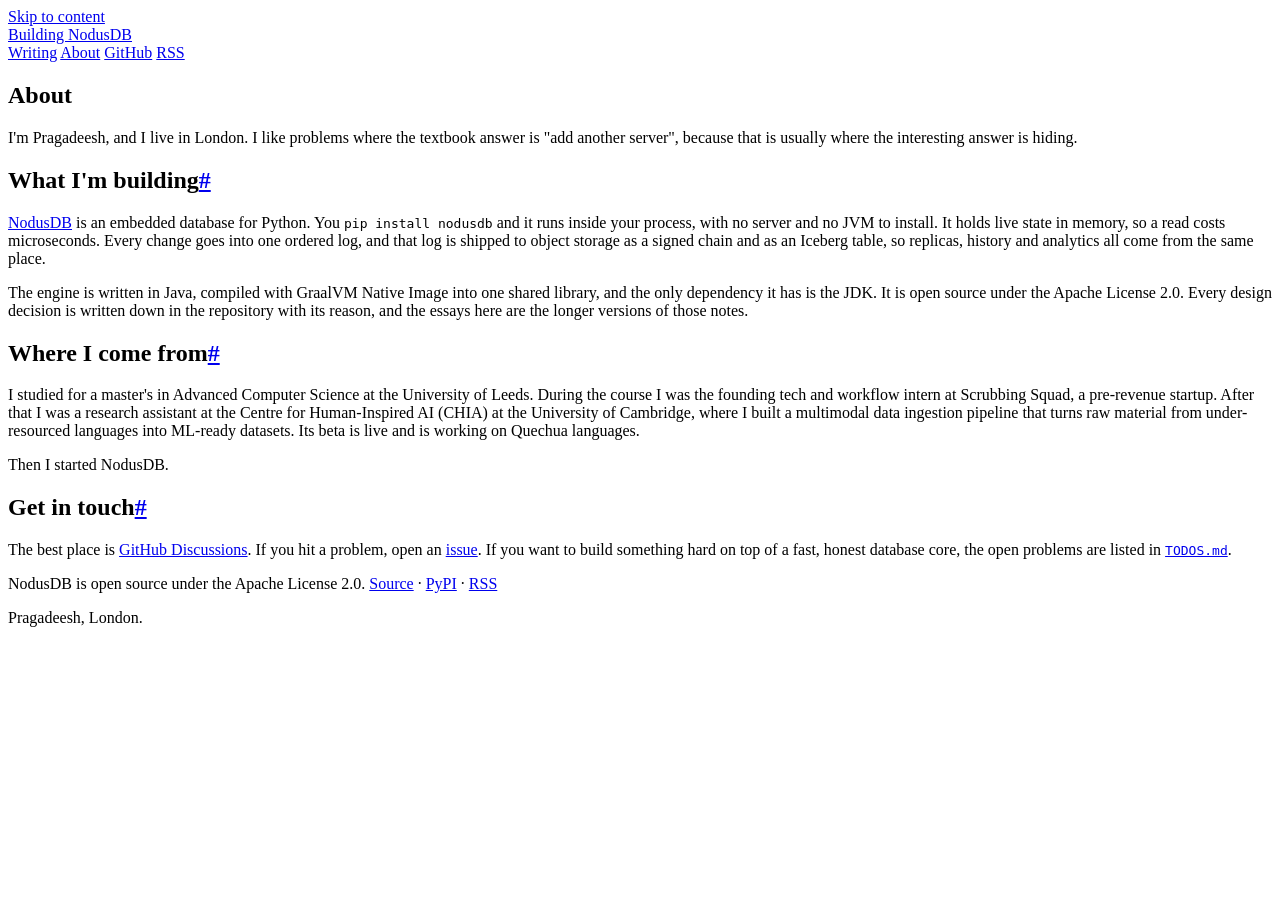
==== docs/about/index.html @ 6bf19797 "Start the blog" ====
<!doctype html>
<html lang="en">
<head>
<meta charset="utf-8">
<meta name="viewport" content="width=device-width, initial-scale=1">
<title>About | Building NodusDB</title>
<meta name="description" content="Who writes this blog, and what NodusDB is.">
<link rel="canonical" href="https://pragadeesh-19.github.io/about/">
<link rel="icon" href="/favicon.svg" type="image/svg+xml">
<link rel="alternate" type="application/atom+xml" title="Building NodusDB" href="/feed.xml">
<link rel="stylesheet" href="/style.css?v=81ff29d9">
<meta property="og:site_name" content="Building NodusDB">
<meta property="og:type" content="website">
<meta property="og:title" content="About">
<meta property="og:description" content="Who writes this blog, and what NodusDB is.">
<meta property="og:url" content="https://pragadeesh-19.github.io/about/">
<meta property="og:image" content="https://pragadeesh-19.github.io/img/og-default.png">

<meta name="twitter:card" content="summary_large_image">
<meta name="twitter:title" content="About">
<meta name="twitter:description" content="Who writes this blog, and what NodusDB is.">
<meta name="twitter:image" content="https://pragadeesh-19.github.io/img/og-default.png">
<script type="application/ld+json">{"@context": "https://schema.org", "@type": "WebSite", "headline": "About", "description": "Who writes this blog, and what NodusDB is.", "url": "https://pragadeesh-19.github.io/about/", "image": "https://pragadeesh-19.github.io/img/og-default.png", "author": {"@type": "Person", "name": "Pragadeesh"}}</script>
</head>
<body>
<a class="skip" href="#main">Skip to content</a>
<header class="site-header">
<div class="wrap header-row">
<a class="brand" href="/">Building NodusDB</a>
<nav aria-label="Main">
<a href="/">Writing</a>
<a href="/about/" aria-current="page">About</a>
<a href="https://github.com/Pragadeesh-19/nodusdb">GitHub</a>
<a href="/feed.xml">RSS</a>
</nav>
</div>
</header>
<main id="main" class="wrap">
<article class="post"><h1>About</h1><p>I'm Pragadeesh, and I live in London. I like problems where the textbook answer is &quot;add another server&quot;, because that is usually where the interesting answer is hiding.</p>
<h2 id="what-i-m-building">What I'm building<a class="anchor" href="#what-i-m-building" aria-label="Link to this section">#</a></h2>
<p><a href="https://github.com/Pragadeesh-19/nodusdb">NodusDB</a> is an embedded database for Python. You <code>pip install nodusdb</code> and it runs inside your process, with no server and no JVM to install. It holds live state in memory, so a read costs microseconds. Every change goes into one ordered log, and that log is shipped to object storage as a signed chain and as an Iceberg table, so replicas, history and analytics all come from the same place.</p>
<p>The engine is written in Java, compiled with GraalVM Native Image into one shared library, and the only dependency it has is the JDK. It is open source under the Apache License 2.0. Every design decision is written down in the repository with its reason, and the essays here are the longer versions of those notes.</p>
<h2 id="where-i-come-from">Where I come from<a class="anchor" href="#where-i-come-from" aria-label="Link to this section">#</a></h2>
<p>I studied for a master's in Advanced Computer Science at the University of Leeds. During the course I was the founding tech and workflow intern at Scrubbing Squad, a pre-revenue startup. After that I was a research assistant at the Centre for Human-Inspired AI (CHIA) at the University of Cambridge, where I built a multimodal data ingestion pipeline that turns raw material from under-resourced languages into ML-ready datasets. Its beta is live and is working on Quechua languages.</p>
<p>Then I started NodusDB.</p>
<h2 id="get-in-touch">Get in touch<a class="anchor" href="#get-in-touch" aria-label="Link to this section">#</a></h2>
<p>The best place is <a href="https://github.com/Pragadeesh-19/nodusdb/discussions">GitHub Discussions</a>. If you hit a problem, open an <a href="https://github.com/Pragadeesh-19/nodusdb/issues">issue</a>. If you want to build something hard on top of a fast, honest database core, the open problems are listed in <a href="https://github.com/Pragadeesh-19/nodusdb/blob/main/TODOS.md"><code>TODOS.md</code></a>.</p>
</article>
</main>
<footer class="site-footer">
<div class="wrap">
<p>NodusDB is open source under the Apache License 2.0. <a href="https://github.com/Pragadeesh-19/nodusdb">Source</a> &middot; <a href="https://pypi.org/project/nodusdb/">PyPI</a> &middot; <a href="/feed.xml">RSS</a></p>
<p>Pragadeesh, London.</p>
</div>
</footer>

</body>
</html>
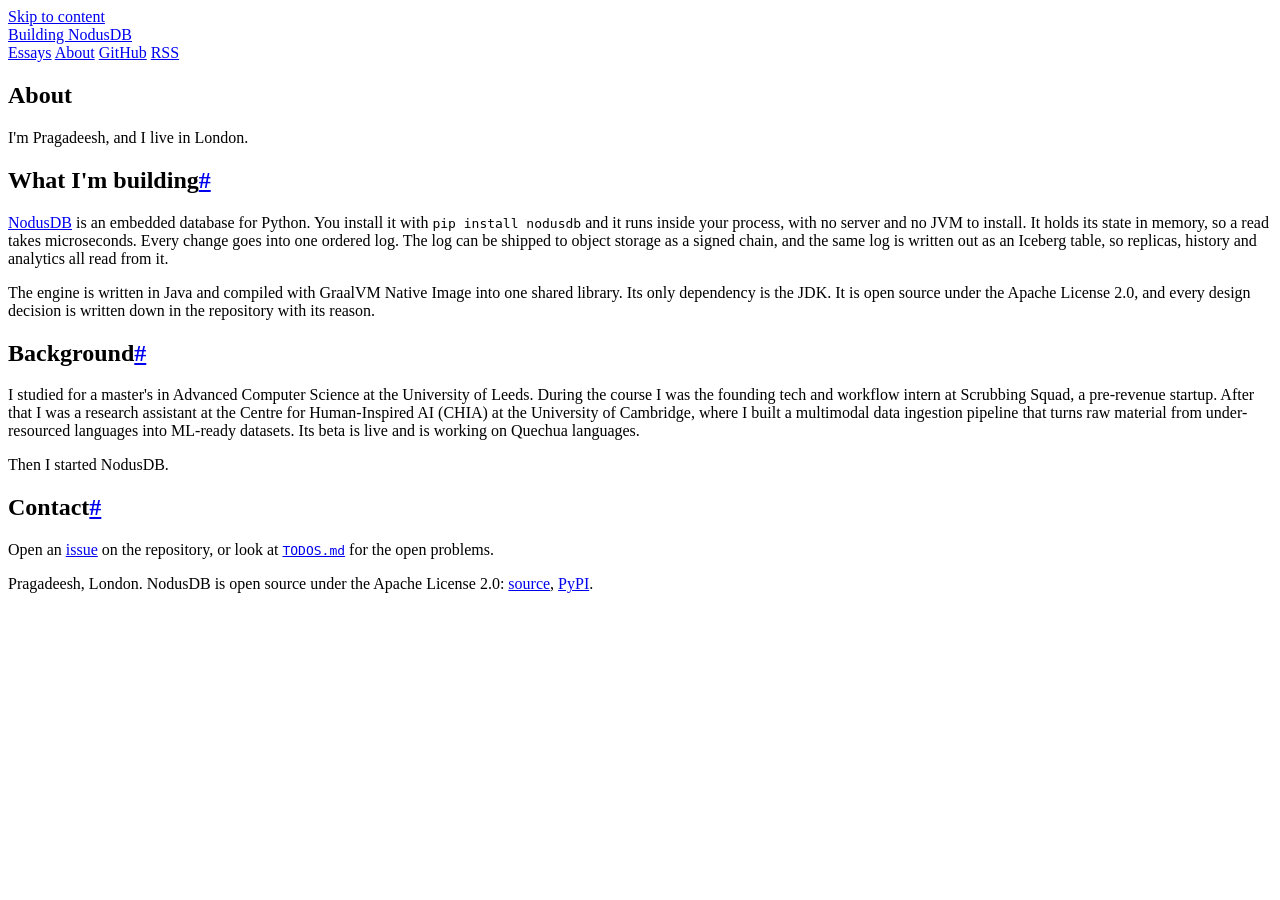
==== commit 62e8429e: "Black and white design" ====
--- a/docs/about/index.html
+++ b/docs/about/index.html
@@ -3,12 +3,13 @@
 <head>
 <meta charset="utf-8">
 <meta name="viewport" content="width=device-width, initial-scale=1">
+<meta name="color-scheme" content="light">
 <title>About | Building NodusDB</title>
 <meta name="description" content="Who writes this blog, and what NodusDB is.">
 <link rel="canonical" href="https://pragadeesh-19.github.io/about/">
 <link rel="icon" href="/favicon.svg" type="image/svg+xml">
 <link rel="alternate" type="application/atom+xml" title="Building NodusDB" href="/feed.xml">
-<link rel="stylesheet" href="/style.css?v=81ff29d9">
+<link rel="stylesheet" href="/style.css?v=9ab1a846">
 <meta property="og:site_name" content="Building NodusDB">
 <meta property="og:type" content="website">
 <meta property="og:title" content="About">
@@ -28,7 +29,7 @@
 <div class="wrap header-row">
 <a class="brand" href="/">Building NodusDB</a>
 <nav aria-label="Main">
-<a href="/">Writing</a>
+<a href="/">Essays</a>
 <a href="/about/" aria-current="page">About</a>
 <a href="https://github.com/Pragadeesh-19/nodusdb">GitHub</a>
 <a href="/feed.xml">RSS</a>
@@ -36,21 +37,20 @@
 </div>
 </header>
 <main id="main" class="wrap">
-<article class="post"><h1>About</h1><p>I'm Pragadeesh, and I live in London. I like problems where the textbook answer is &quot;add another server&quot;, because that is usually where the interesting answer is hiding.</p>
+<article class="post"><h1>About</h1><p>I'm Pragadeesh, and I live in London.</p>
 <h2 id="what-i-m-building">What I'm building<a class="anchor" href="#what-i-m-building" aria-label="Link to this section">#</a></h2>
-<p><a href="https://github.com/Pragadeesh-19/nodusdb">NodusDB</a> is an embedded database for Python. You <code>pip install nodusdb</code> and it runs inside your process, with no server and no JVM to install. It holds live state in memory, so a read costs microseconds. Every change goes into one ordered log, and that log is shipped to object storage as a signed chain and as an Iceberg table, so replicas, history and analytics all come from the same place.</p>
-<p>The engine is written in Java, compiled with GraalVM Native Image into one shared library, and the only dependency it has is the JDK. It is open source under the Apache License 2.0. Every design decision is written down in the repository with its reason, and the essays here are the longer versions of those notes.</p>
-<h2 id="where-i-come-from">Where I come from<a class="anchor" href="#where-i-come-from" aria-label="Link to this section">#</a></h2>
+<p><a href="https://github.com/Pragadeesh-19/nodusdb">NodusDB</a> is an embedded database for Python. You install it with <code>pip install nodusdb</code> and it runs inside your process, with no server and no JVM to install. It holds its state in memory, so a read takes microseconds. Every change goes into one ordered log. The log can be shipped to object storage as a signed chain, and the same log is written out as an Iceberg table, so replicas, history and analytics all read from it.</p>
+<p>The engine is written in Java and compiled with GraalVM Native Image into one shared library. Its only dependency is the JDK. It is open source under the Apache License 2.0, and every design decision is written down in the repository with its reason.</p>
+<h2 id="background">Background<a class="anchor" href="#background" aria-label="Link to this section">#</a></h2>
 <p>I studied for a master's in Advanced Computer Science at the University of Leeds. During the course I was the founding tech and workflow intern at Scrubbing Squad, a pre-revenue startup. After that I was a research assistant at the Centre for Human-Inspired AI (CHIA) at the University of Cambridge, where I built a multimodal data ingestion pipeline that turns raw material from under-resourced languages into ML-ready datasets. Its beta is live and is working on Quechua languages.</p>
 <p>Then I started NodusDB.</p>
-<h2 id="get-in-touch">Get in touch<a class="anchor" href="#get-in-touch" aria-label="Link to this section">#</a></h2>
-<p>The best place is <a href="https://github.com/Pragadeesh-19/nodusdb/discussions">GitHub Discussions</a>. If you hit a problem, open an <a href="https://github.com/Pragadeesh-19/nodusdb/issues">issue</a>. If you want to build something hard on top of a fast, honest database core, the open problems are listed in <a href="https://github.com/Pragadeesh-19/nodusdb/blob/main/TODOS.md"><code>TODOS.md</code></a>.</p>
+<h2 id="contact">Contact<a class="anchor" href="#contact" aria-label="Link to this section">#</a></h2>
+<p>Open an <a href="https://github.com/Pragadeesh-19/nodusdb/issues">issue</a> on the repository, or look at <a href="https://github.com/Pragadeesh-19/nodusdb/blob/main/TODOS.md"><code>TODOS.md</code></a> for the open problems.</p>
 </article>
 </main>
 <footer class="site-footer">
 <div class="wrap">
-<p>NodusDB is open source under the Apache License 2.0. <a href="https://github.com/Pragadeesh-19/nodusdb">Source</a> &middot; <a href="https://pypi.org/project/nodusdb/">PyPI</a> &middot; <a href="/feed.xml">RSS</a></p>
-<p>Pragadeesh, London.</p>
+<p>Pragadeesh, London. NodusDB is open source under the Apache License 2.0: <a href="https://github.com/Pragadeesh-19/nodusdb">source</a>, <a href="https://pypi.org/project/nodusdb/">PyPI</a>.</p>
 </div>
 </footer>
 
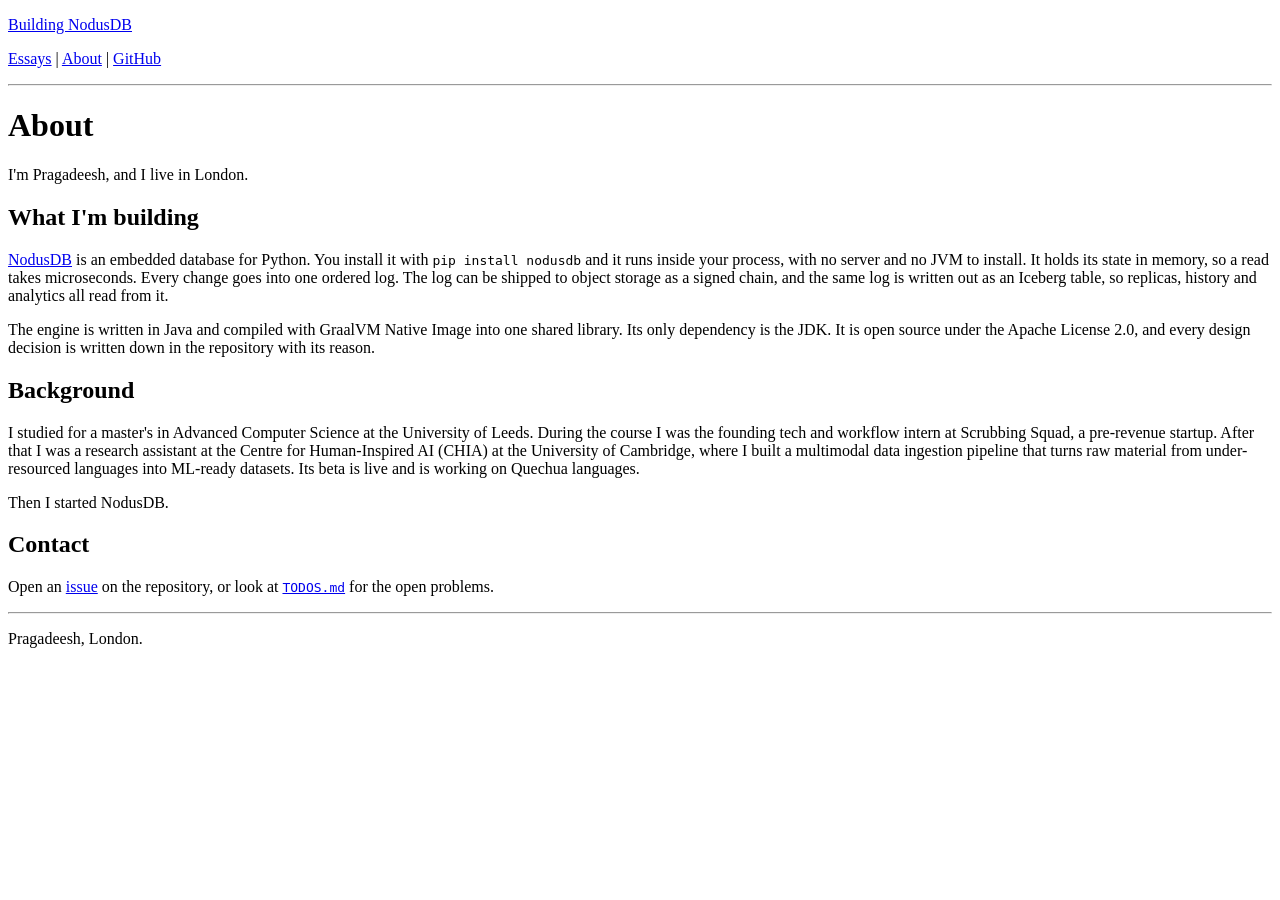
==== commit 3694f825: "Simple pages, publish the first essay, remove the README" ====
--- a/docs/about/index.html
+++ b/docs/about/index.html
@@ -9,7 +9,7 @@
 <link rel="canonical" href="https://pragadeesh-19.github.io/about/">
 <link rel="icon" href="/favicon.svg" type="image/svg+xml">
 <link rel="alternate" type="application/atom+xml" title="Building NodusDB" href="/feed.xml">
-<link rel="stylesheet" href="/style.css?v=9ab1a846">
+<link rel="stylesheet" href="/style.css?v=455b503b">
 <meta property="og:site_name" content="Building NodusDB">
 <meta property="og:type" content="website">
 <meta property="og:title" content="About">
@@ -24,35 +24,21 @@
 <script type="application/ld+json">{"@context": "https://schema.org", "@type": "WebSite", "headline": "About", "description": "Who writes this blog, and what NodusDB is.", "url": "https://pragadeesh-19.github.io/about/", "image": "https://pragadeesh-19.github.io/img/og-default.png", "author": {"@type": "Person", "name": "Pragadeesh"}}</script>
 </head>
 <body>
-<a class="skip" href="#main">Skip to content</a>
-<header class="site-header">
-<div class="wrap header-row">
-<a class="brand" href="/">Building NodusDB</a>
-<nav aria-label="Main">
-<a href="/">Essays</a>
-<a href="/about/" aria-current="page">About</a>
-<a href="https://github.com/Pragadeesh-19/nodusdb">GitHub</a>
-<a href="/feed.xml">RSS</a>
-</nav>
-</div>
-</header>
-<main id="main" class="wrap">
-<article class="post"><h1>About</h1><p>I'm Pragadeesh, and I live in London.</p>
-<h2 id="what-i-m-building">What I'm building<a class="anchor" href="#what-i-m-building" aria-label="Link to this section">#</a></h2>
+<p class="site"><a href="/">Building NodusDB</a></p>
+<p class="nav"><a href="/">Essays</a> | <a href="/about/">About</a> | <a href="https://github.com/Pragadeesh-19/nodusdb">GitHub</a></p>
+<hr>
+<h1>About</h1><p>I'm Pragadeesh, and I live in London.</p>
+<h2 id="what-i-m-building">What I'm building</h2>
 <p><a href="https://github.com/Pragadeesh-19/nodusdb">NodusDB</a> is an embedded database for Python. You install it with <code>pip install nodusdb</code> and it runs inside your process, with no server and no JVM to install. It holds its state in memory, so a read takes microseconds. Every change goes into one ordered log. The log can be shipped to object storage as a signed chain, and the same log is written out as an Iceberg table, so replicas, history and analytics all read from it.</p>
 <p>The engine is written in Java and compiled with GraalVM Native Image into one shared library. Its only dependency is the JDK. It is open source under the Apache License 2.0, and every design decision is written down in the repository with its reason.</p>
-<h2 id="background">Background<a class="anchor" href="#background" aria-label="Link to this section">#</a></h2>
+<h2 id="background">Background</h2>
 <p>I studied for a master's in Advanced Computer Science at the University of Leeds. During the course I was the founding tech and workflow intern at Scrubbing Squad, a pre-revenue startup. After that I was a research assistant at the Centre for Human-Inspired AI (CHIA) at the University of Cambridge, where I built a multimodal data ingestion pipeline that turns raw material from under-resourced languages into ML-ready datasets. Its beta is live and is working on Quechua languages.</p>
 <p>Then I started NodusDB.</p>
-<h2 id="contact">Contact<a class="anchor" href="#contact" aria-label="Link to this section">#</a></h2>
+<h2 id="contact">Contact</h2>
 <p>Open an <a href="https://github.com/Pragadeesh-19/nodusdb/issues">issue</a> on the repository, or look at <a href="https://github.com/Pragadeesh-19/nodusdb/blob/main/TODOS.md"><code>TODOS.md</code></a> for the open problems.</p>
-</article>
-</main>
-<footer class="site-footer">
-<div class="wrap">
-<p>Pragadeesh, London. NodusDB is open source under the Apache License 2.0: <a href="https://github.com/Pragadeesh-19/nodusdb">source</a>, <a href="https://pypi.org/project/nodusdb/">PyPI</a>.</p>
-</div>
-</footer>
+
+<hr>
+<p class="foot">Pragadeesh, London.</p>
 
 </body>
 </html>
